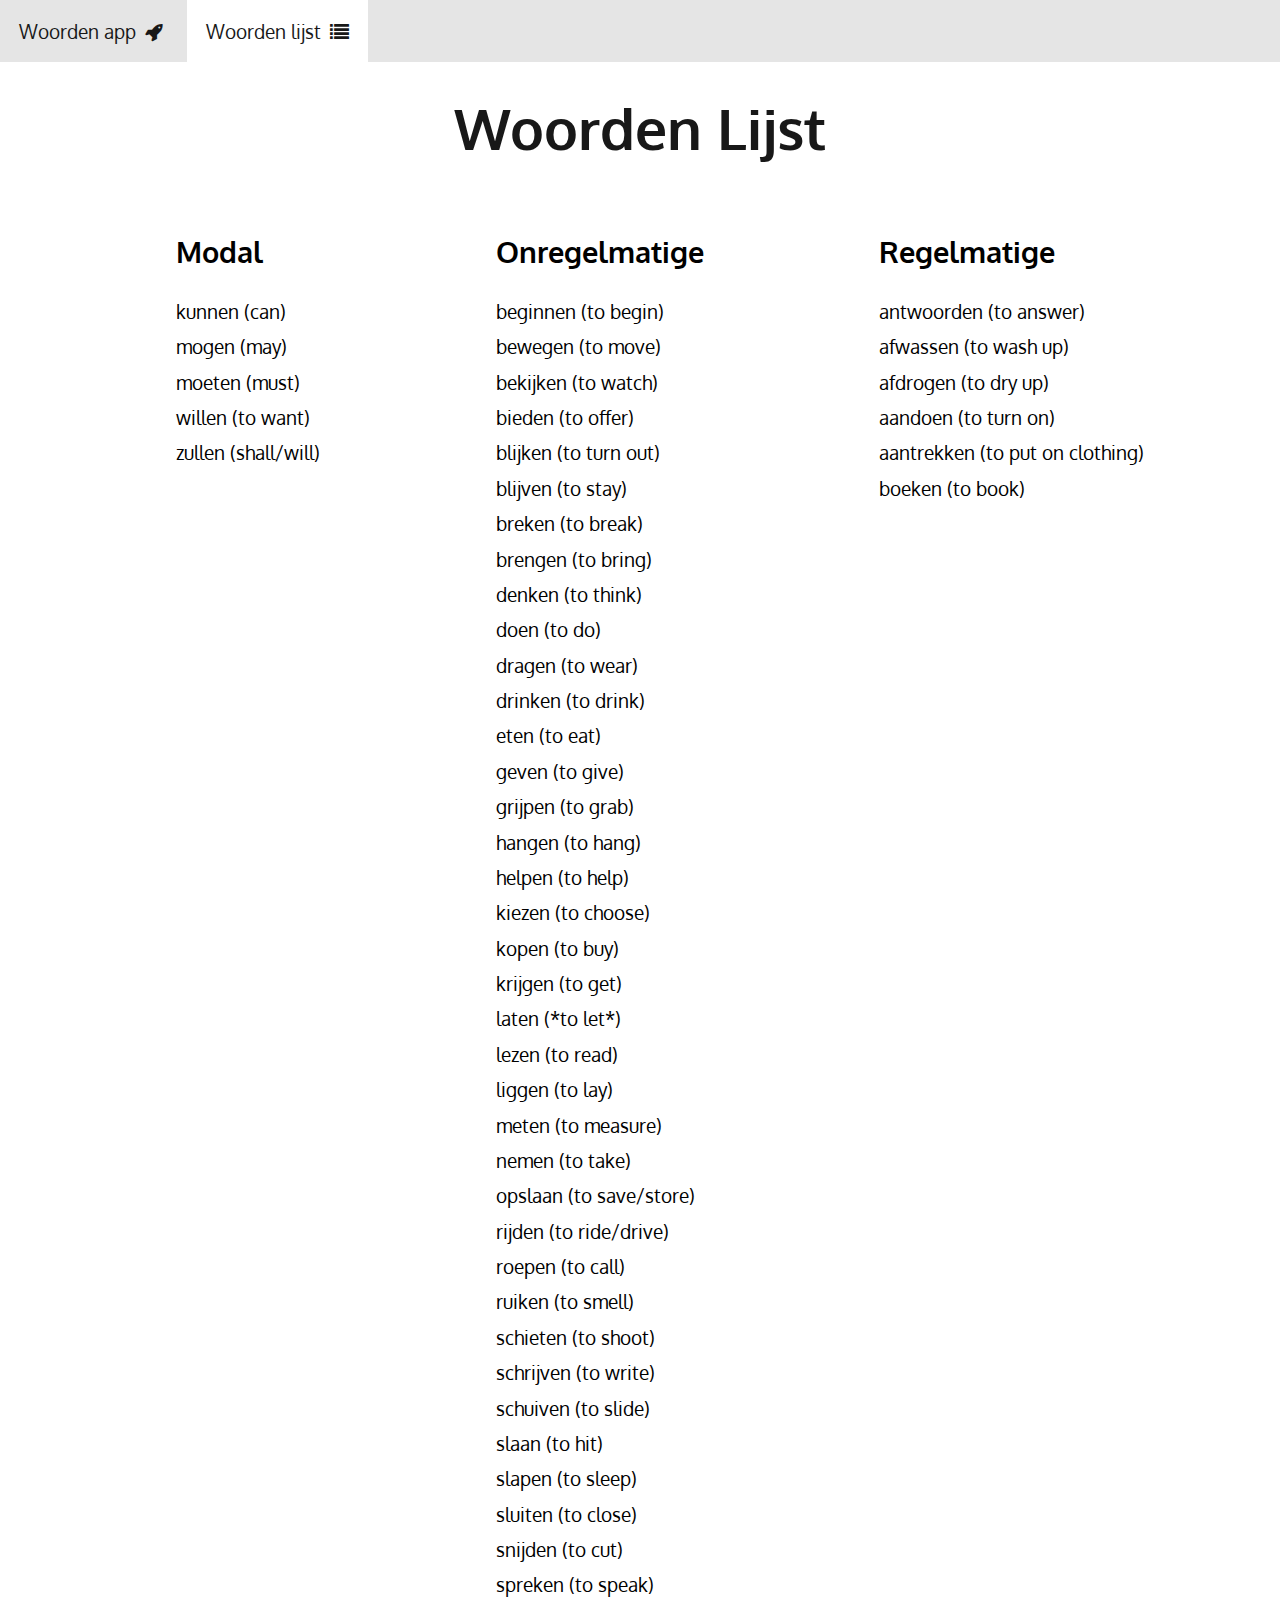
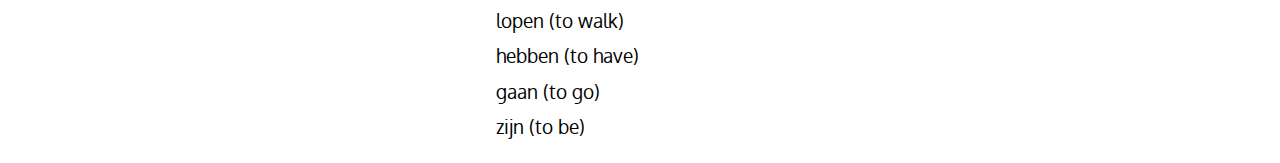
==== woordenlijst.html @ 56a86927 "Update font & layout styling" ====
<!DOCTYPE html>
<html lang="en">
<head>
  <meta charset="UTF-8">
  <meta name="viewport" content="width=device-width, initial-scale=1.0">
  <title>Welke Woorden</title>
  <link rel="stylesheet" href="https://fonts.googleapis.com/css2?family=Oxygen:wght@300;700&display=swap"> 
  <link rel="stylesheet" href="https://cdnjs.cloudflare.com/ajax/libs/font-awesome/4.7.0/css/font-awesome.min.css">
  <link rel="stylesheet" href="style.css">
</head>
<body>
  <nav>
    <a href="index.html">Woorden app <i class="fa fa-rocket" aria-hidden="true"></i></a>
    <a href="woordenlijst.html" class="active">Woorden lijst <i class="fa fa-list" aria-hidden="true"></i></a>
  </nav>
  <main>
    <h1>Woorden Lijst</h1>
    <div class="woorden-lijst">
      <ul class="woorden-lijst-modal">
        <h2>Modal</h2>
      </ul>
      <ul class="woorden-lijst-irregular">
        <h2>Onregelmatige</h2>
      </ul>
      <ul class="woorden-lijst-regular">
        <h2>Regelmatige</h2>
      </ul>
    </div>
  </main>
  <script src="woordenboek.js"></script>
  <script src="app.js"></script>
  <script src="woordenlijst.js"></script>
</body>
</html>
---- style.css ----
/* -------------------- General styling -------------------- */

:root {
  --myFontColour: #181818;
}

body {
  margin-left: 0;
  margin-right: 0;
  margin-top: 0;
}

html {
  height: 100%;
  width: 100%;
}

main {
  overflow-x: hidden;
}

/* -------------------- Navigation styling -------------------- */

nav {
  padding: 1rem 0;
  background-color: #e5e5e5;
}

nav a {
  color: var(--myFontColour);
  text-decoration: none;
  background-color: #e5e5e5;
  padding: 1rem;
  margin: 0;
}

.active {
  background-color: #fff;
}

nav i {
  margin-left: 0.2rem;
}

@media only screen and (max-width: 767px) {

  nav {
    display: flex;
    padding: 0;
    justify-content: space-evenly;
    text-align: center;
  }

  nav a {
    width: 50%;
  }

}

/* -------------------- Font styling -------------------- */

* {
  font-family: 'Oxygen', sans-serif;
  font-size: 19px;
}

p {
  font-size: 19px;
}

h1 {
  text-align: center;
  margin: 1.5rem;
  font-size: 3rem;
  color: var(--myFontColour);
}

.help {
  font-size: 19px;
  display: inline-block;
}

.dutch {
  font-size: 3rem;
  box-shadow: inset 0 -1.2rem 0 #FF4F00;
}

@media (max-width: 767px) {

  h1,
  .dutch {
    font-size: 1.5rem;
  }

  .dutch {
    box-shadow: inset 0 -0.6rem 0 #FF4F00;
  }

}

/* -------------------- Table styling -------------------- */

input {
  border: #E5E5E5 1px solid;
  padding: 1rem;
}

.inputTable {
  display: block;
  width: 100%;
  overflow-x: auto;
}

table {
  margin: 2rem auto;
  padding: 0 2rem;
}

tr > td:first-of-type {
  min-width: 7rem;
}

@media only screen and (max-width: 767px) {

  table {
    margin: 0rem auto;
    padding: 0 1rem;
  }

}

/* -------------------- Icon styling -------------------- */

.fa-question-circle {
  margin-right: 10px;
}

/* -------------------- Button styling -------------------- */

button {
  display: inline-block;
  border: none;
  padding: 1rem 2rem;
  margin-left: 5px;
  margin-right: 5px;
  text-decoration: none;
  cursor: pointer;
  text-align: center;
  transition: background 250ms ease-in-out, 
              transform 150ms ease;
  -webkit-appearance: none;
  -moz-appearance: none;
  background-color: #e5e5e5;
}

.answerButton {
  background: #292929; 
  color: #ffffff;
}

.newButton:hover,
.newButton:focus {
  background-color: #e5e5e5;
}

.answerButton:hover,
.answerButton:focus {
  background: #181818;
}

.buttons {
  display: flex;
  justify-content: center;
  align-items: center;
}

@media only screen and (max-width: 767px) {

  .buttons {
    display: block;
  }

  button {
    display: block;
    width: 80vw;
    margin: 1rem auto;
  }

}

/* -------------------- Answer styling -------------------- */

.showAnswer {
  color: #31708F;
  background-color: #D9EDF7;
}

.wrong {
  color: #A94442;
  background-color: #F2DEDE;
}

.correct {
  color: #3C763D;
  background-color: #DFF0D8;
}

.blocked {
  background-color: #EBEBEB;
  pointer-events: none;
}

.blocked::placeholder {
  color: #EBEBEB;
}

/* -------------------- Woordenlijst styling -------------------- */

div.woorden-lijst {
  display: flex;
  margin: auto;
  flex-wrap: wrap;
  justify-content: space-evenly;
}

li {
 list-style: none;
 padding: 0.3rem 0;
}

h2 {
  font-size: 1.5rem;
}

@media only screen and (max-width: 767px) {

  div.woorden-lijst {
    justify-content: start;
  }
  
  h2 {
    font-size: 1rem;
    margin-left: 2rem;
  }

  li {
    width: 100vw;
    padding-left: 2rem;
  }

  li:nth-child(even) {
    background-color: #f8f8f8;
  }

  ul {
    padding-left: 0;
  }

}
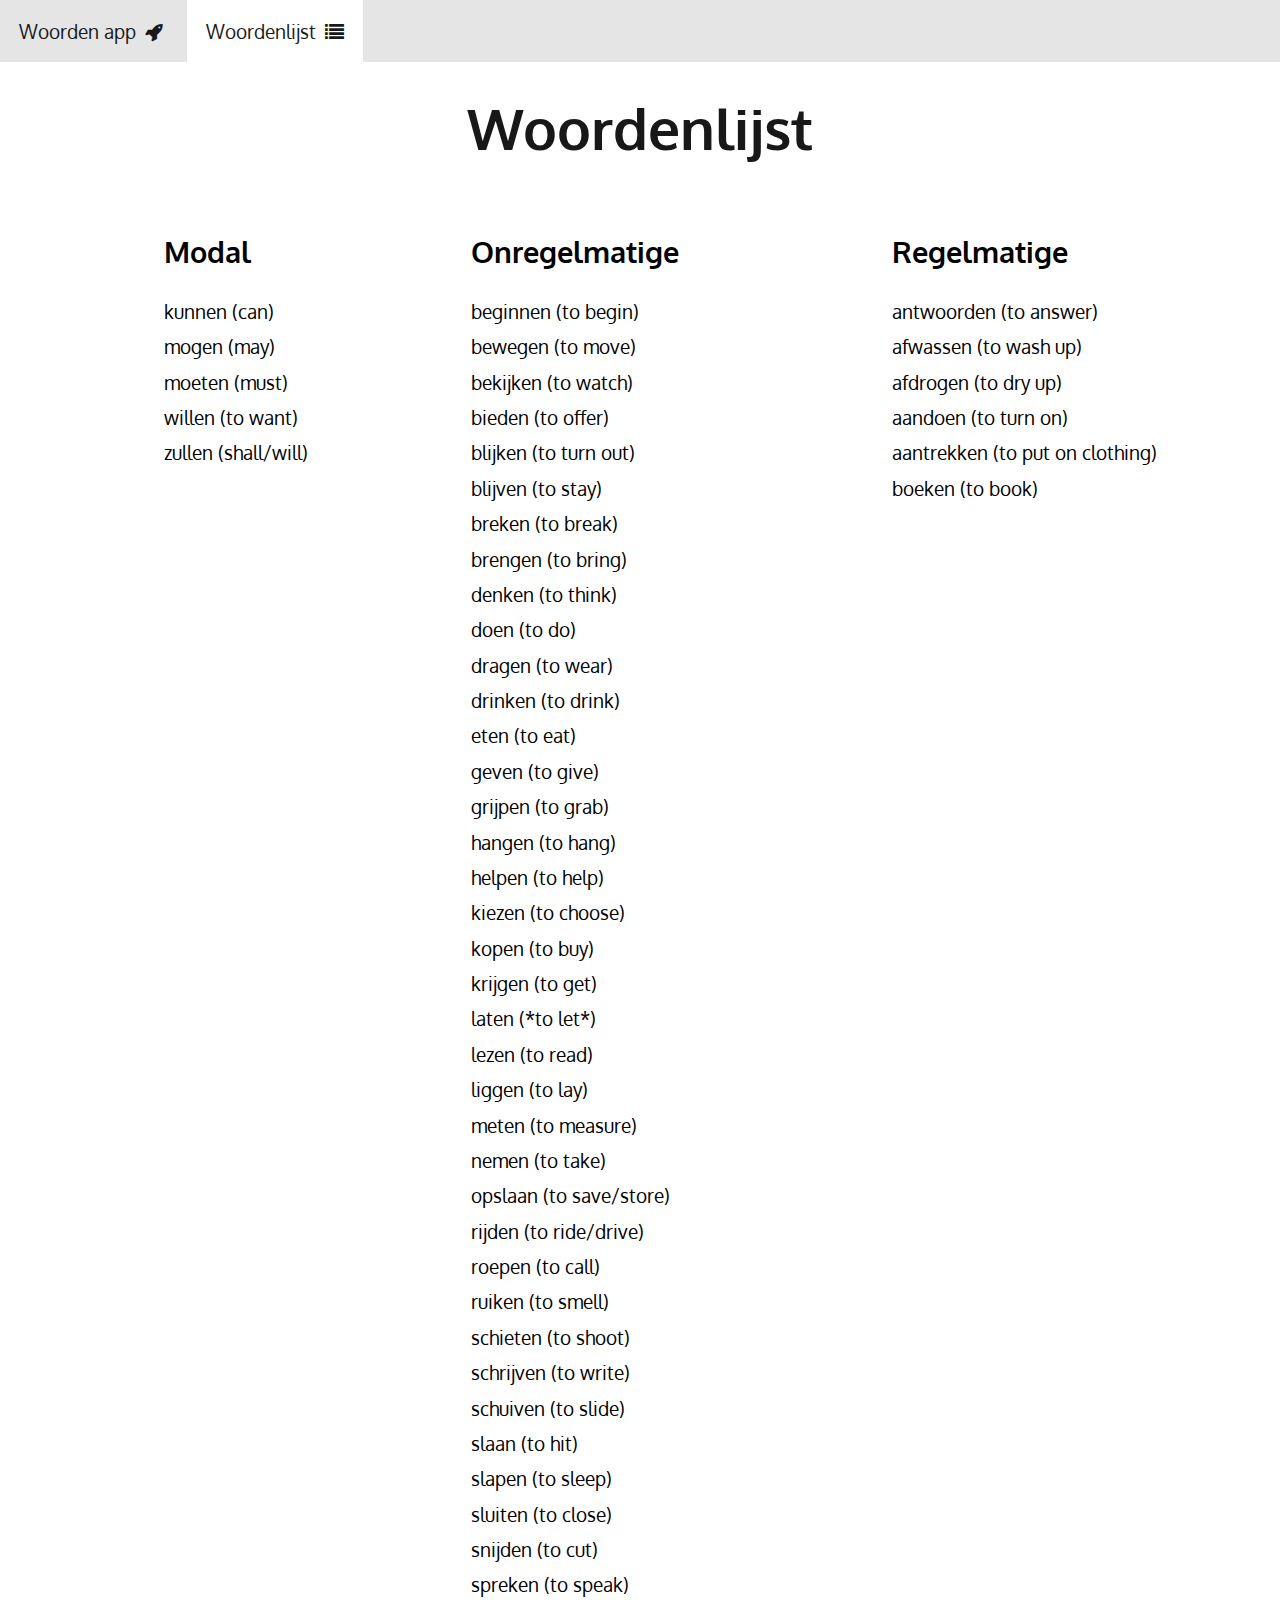
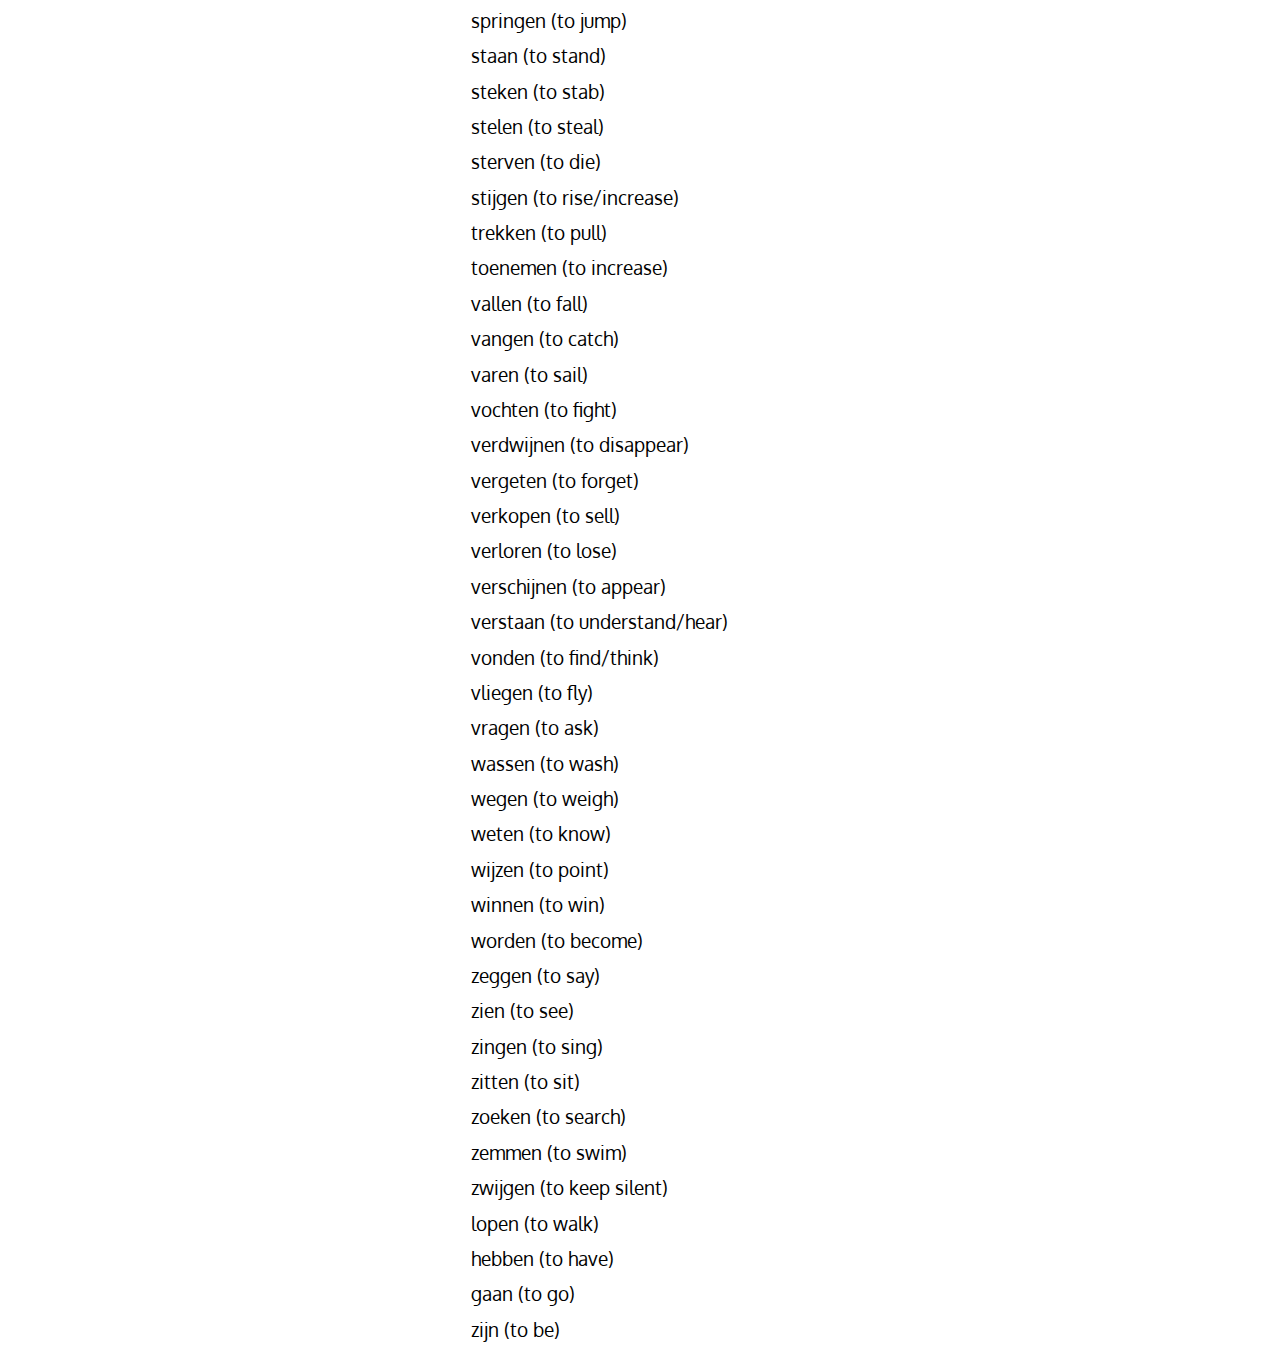
==== commit 3d016b7b: "Fix spelling" ====
--- a/woordenlijst.html
+++ b/woordenlijst.html
@@ -11,10 +11,10 @@
 <body>
   <nav>
     <a href="index.html">Woorden app <i class="fa fa-rocket" aria-hidden="true"></i></a>
-    <a href="woordenlijst.html" class="active">Woorden lijst <i class="fa fa-list" aria-hidden="true"></i></a>
+    <a href="woordenlijst.html" class="active">Woordenlijst <i class="fa fa-list" aria-hidden="true"></i></a>
   </nav>
   <main>
-    <h1>Woorden Lijst</h1>
+    <h1>Woordenlijst</h1>
     <div class="woorden-lijst">
       <ul class="woorden-lijst-modal">
         <h2>Modal</h2>
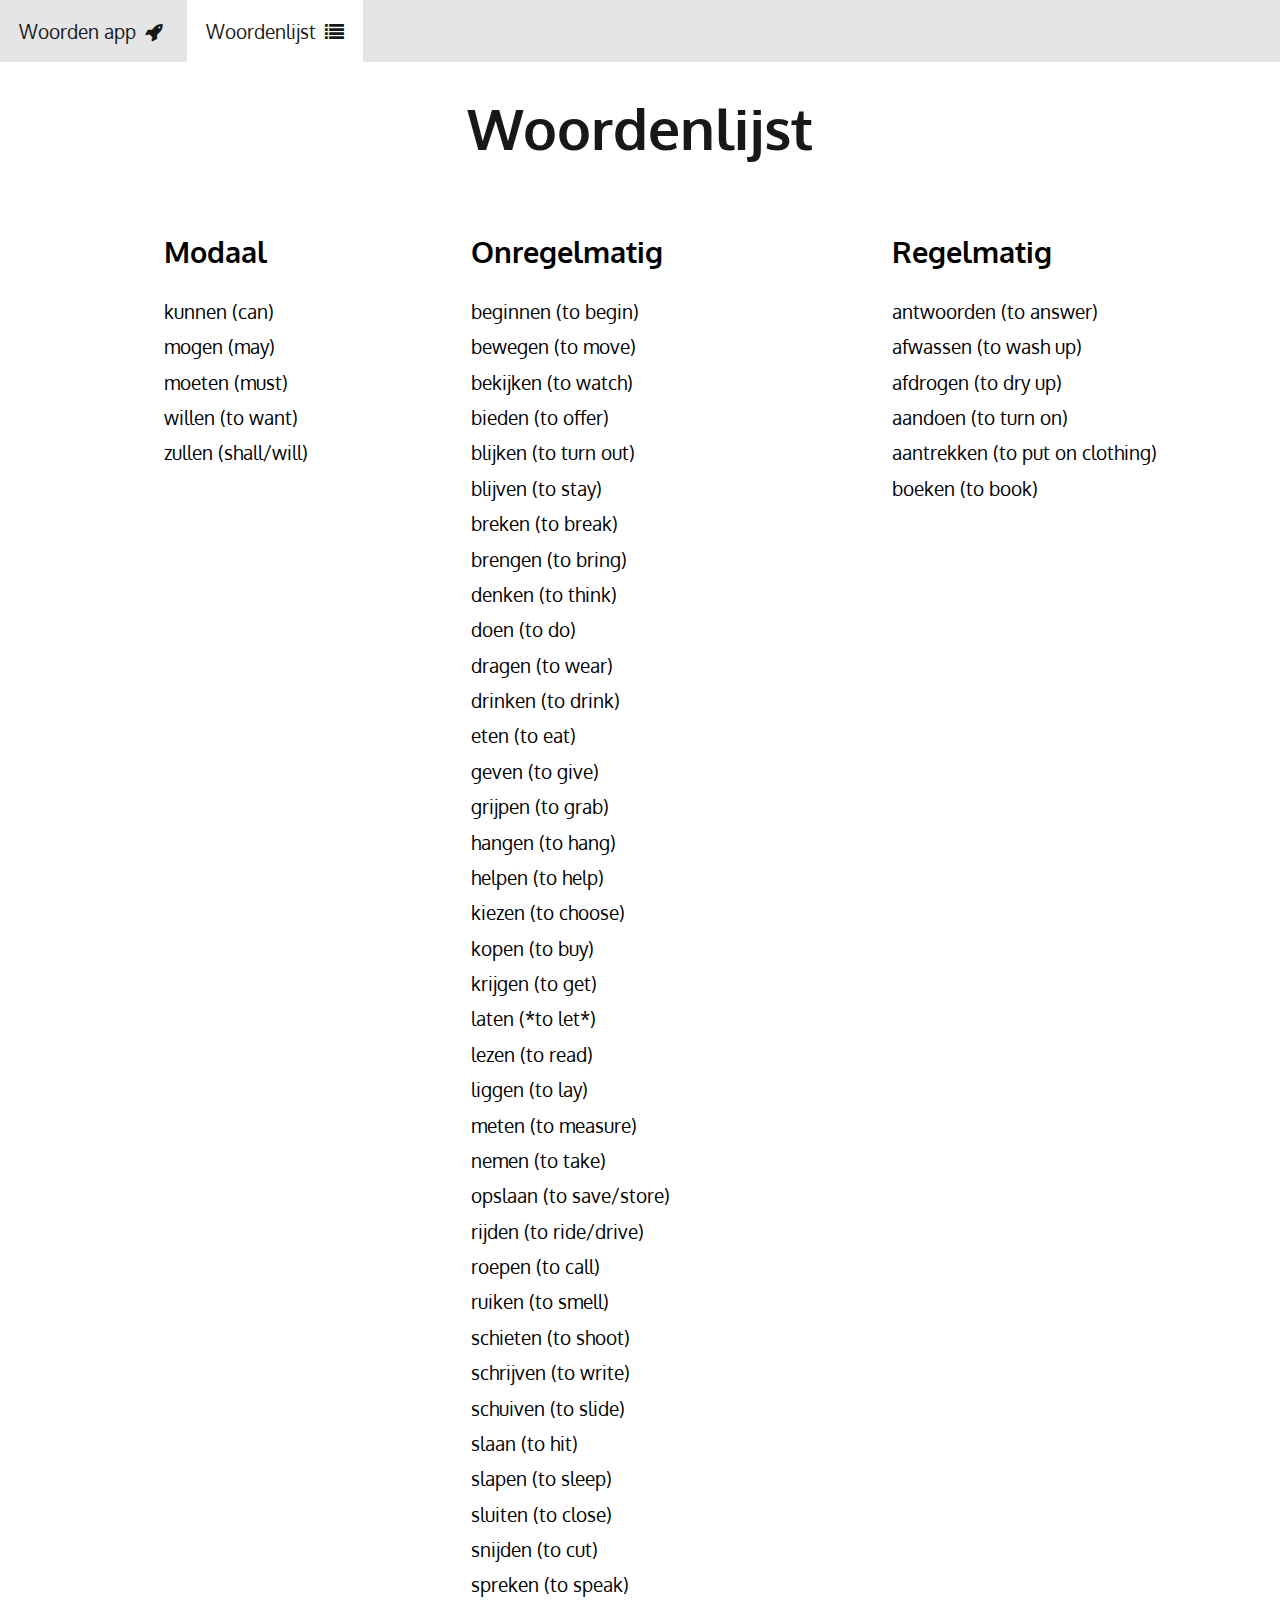
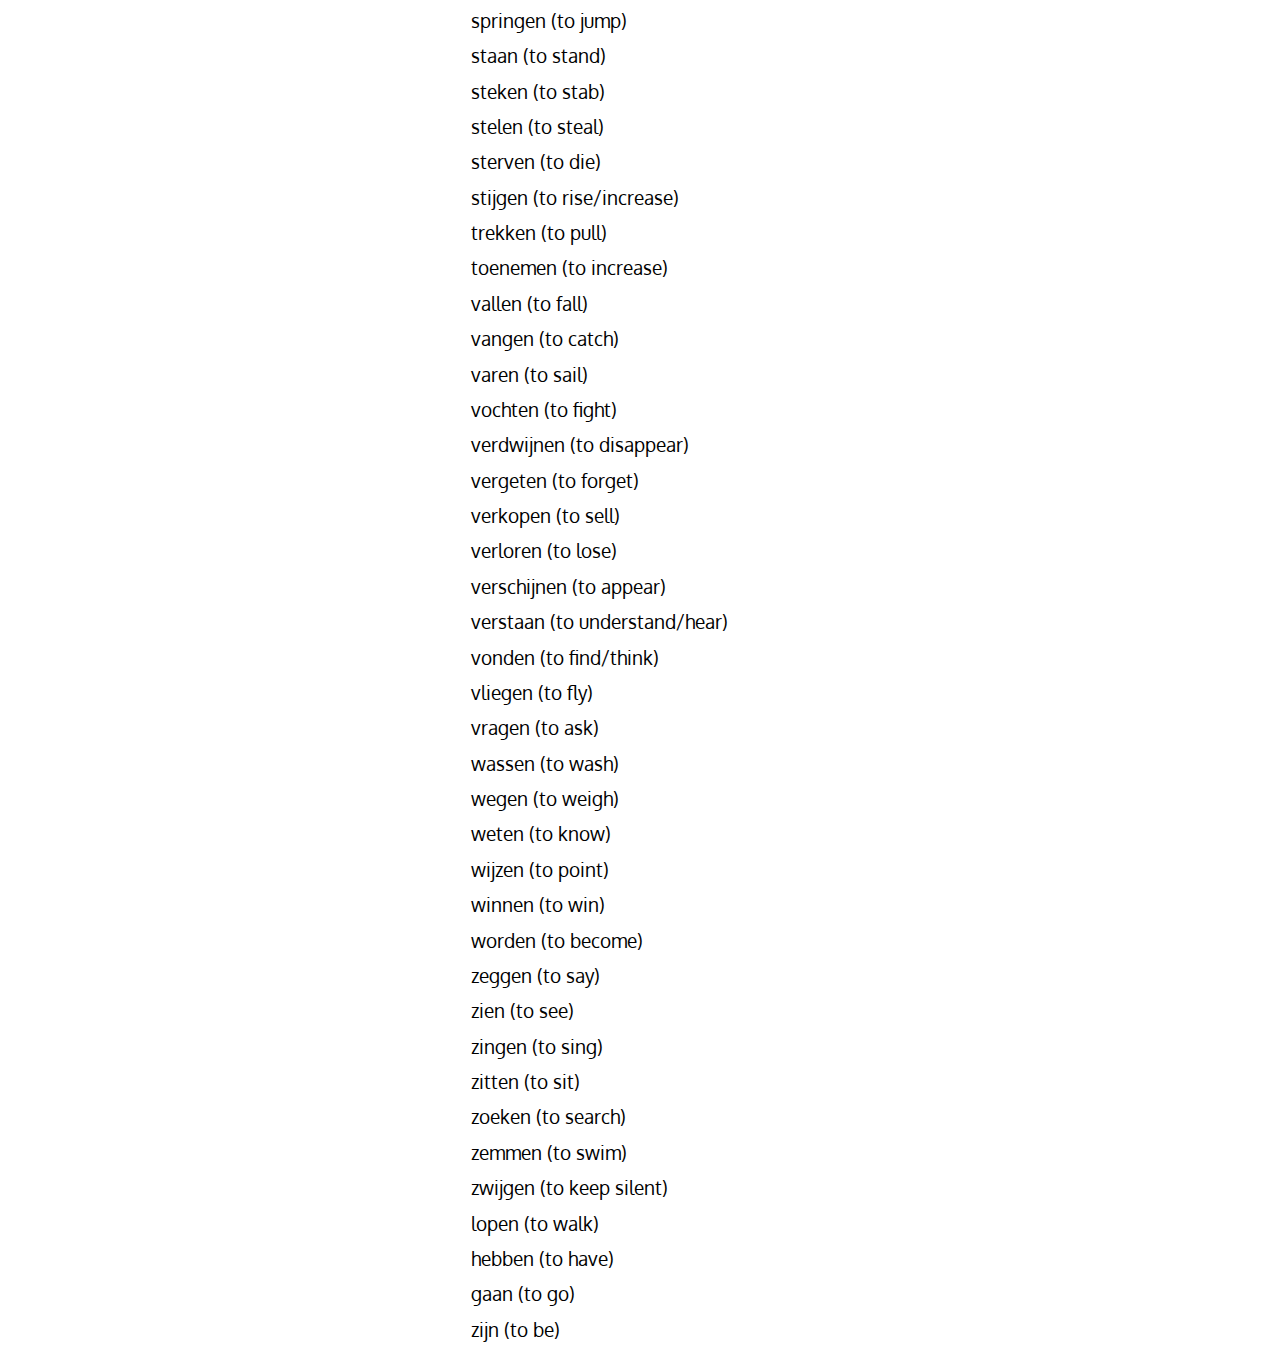
==== commit 967ca9ae: "Update woordenlijst.html" ====
--- a/woordenlijst.html
+++ b/woordenlijst.html
@@ -17,13 +17,13 @@
     <h1>Woordenlijst</h1>
     <div class="woorden-lijst">
       <ul class="woorden-lijst-modal">
-        <h2>Modal</h2>
+        <h2>Modaal</h2>
       </ul>
       <ul class="woorden-lijst-irregular">
-        <h2>Onregelmatige</h2>
+        <h2>Onregelmatig</h2>
       </ul>
       <ul class="woorden-lijst-regular">
-        <h2>Regelmatige</h2>
+        <h2>Regelmatig</h2>
       </ul>
     </div>
   </main>
